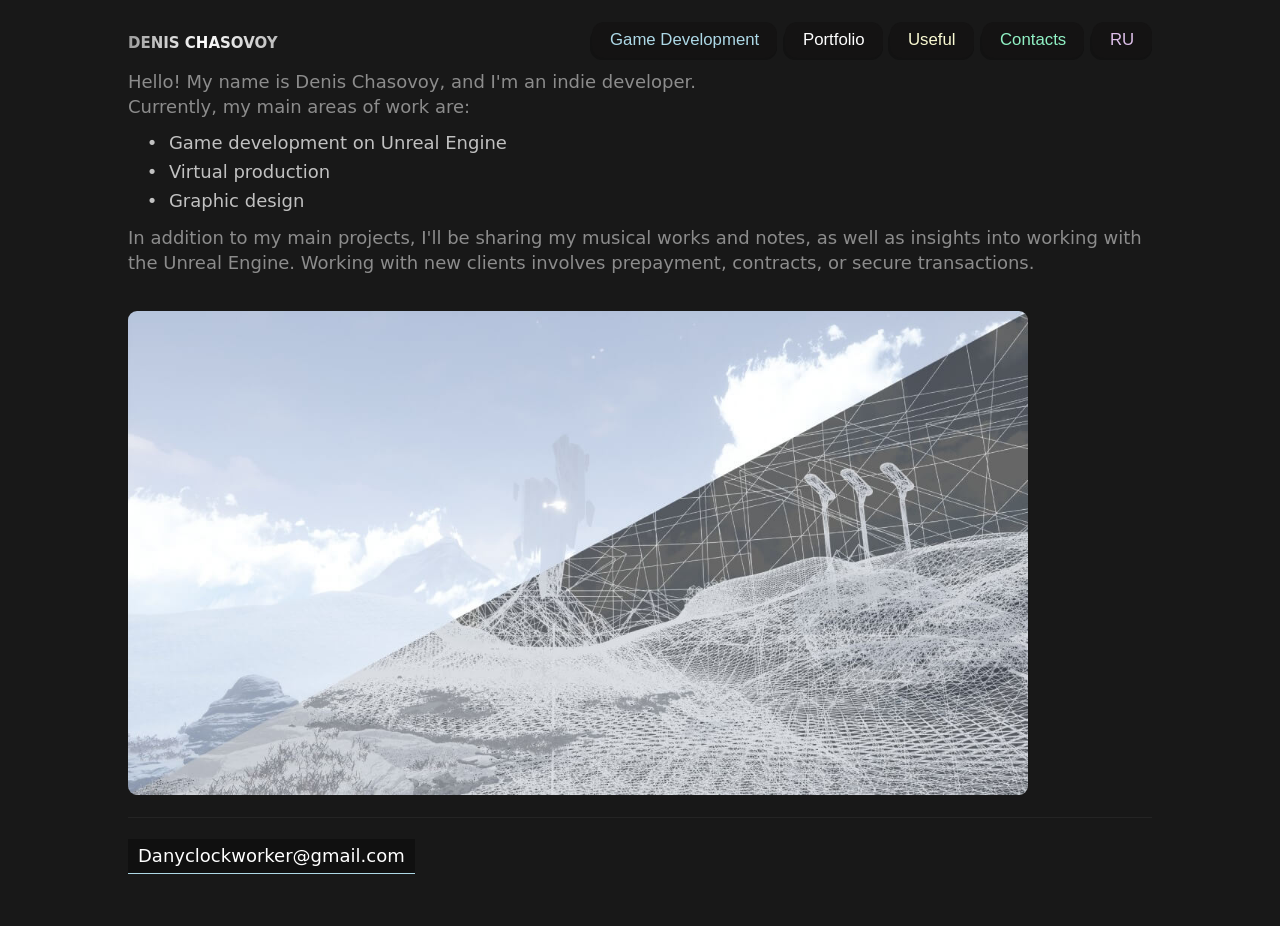
==== docs/index_en.html @ 3c7880d0 "2" ====
<!DOCTYPE html>
<html lang="en">
  <head>
    <meta charset="utf-8">
    <meta name="viewport" content="width=device-width,initial-scale=1">
    <link rel="icon" href="img/ico.png" sizes="32x32">
    <title>Denis Chasovoy</title>
    <meta name="description" content="Indie Developer, UE Generalist, Designer Denis Chasovoy">
    
    <!-- Base -->
    <meta property="og:title" content="Indie Developer Denis Chasovoy">
    <meta property="og:description" content="Game Development, CGI Trailers, Design, and Useful Information about Unreal Engine.">
    <meta property="og:image" content="img/ico.png">
    
    <!-- Style -->
    <link rel="stylesheet" href="style.css">
  </head>
  <body>
    <!-- Welcome to my website, we're always glad to those who look into the essence. -->
    <header>
      <h1>
        <a href="#home" style="font-stretch: expanded; font-optical-sizing: auto; font-variant: all-petite-caps; font-size: larger; background: linear-gradient(to right, #9d9d9d, #ffffff, #bbbbbb); -webkit-background-clip: text; /* Clip the background based on text */ -webkit-text-fill-color: transparent; /* Transparent text */">Denis Chasovoy</a>
      </h1>
      <nav id="menu">
    <button class="pushable"><a href="#gamemaking"><span class="shadow"></span><span class="edge"></span><span class="front"><div style="color: lightblue;">Game Development</div></span></a></button>
     <!-- скрыто временно  <button class="pushable"><a href="#music"><span class="shadow"></span><span class="edge"></span><span class="front"><div style="color: antiquewhite;">Music</div></span></a></button> -->
    <button class="pushable"><a href="#portfolio"><span class="shadow"></span><span class="edge"></span><span class="front">Portfolio</span></a></button>
    <button class="pushable"><a href="#useful"><span class="shadow"></span><span class="edge"></span><span class="front"><div style="color: lightgoldenrodyellow;">Useful</div></span></button></a>
    <button class="pushable"><a href="#contacts" ><span class="shadow"></span><span class="edge"></span><span class="front"><div style="color:#90f1c4;">Contacts</div></span></button></a>
    <button class="pushable"><a href="/index.html"><span class="shadow"></span><span class="edge"></span><span class="front"><div style="color: #ddbfe9;">RU</div></span></button></a>
      </nav>
    </header>
<main>

<section id="home"> <!-- About Me -->
        <p>Hello! My name is Denis Chasovoy, and I'm an indie developer.
<br>Currently, my main areas of work are:</p>
  <ul style="color:#c1c1c1; margin: 9px 1px 12px 18px;">
  <li>Game development on Unreal Engine</li>
   <li>Virtual production</li>
    <li>Graphic design</li>
</ul>
<p>In addition to my main projects, I'll be sharing my musical works and notes, as well as insights into working with the Unreal Engine. Working with new clients involves prepayment, contracts, or secure transactions.</p>
        <figure> 
          <a href="#img-about">         
            <img loading="lazy" alt="" src="img/Promo.jpg" width="900" height="600" style="cursor: auto; width: 900px !important;">
          </a>  
<hr><p class="mail"><a href="mailto:Danyclockworker@gmail.com"> Danyclockworker@gmail.com</a></p></figure>
</section>

<section id="gamemaking"> <!-- Game Development -->
<article>
  <h2>ArtGameJam<time datetime="2024-12-08">08.12.2024</time></h2>
  <img src="img/ArtGameJam_Kontainer.gif" width="320px" alt="Kontainer">
  <p>I want to share an incredible event that I was lucky to participate in and even act as a co-organizer. It was the world’s first performance where video games were created in collaboration with contemporary artists. The task was to create a game within 48 hours based on a concept devised by an artist. <br>In my case, it was Dasha Rastunina's idea - Schrödinger's Container. In the end, we created a game that evokes emotions. Come to the exhibition of this and other works, opening on December 17th in Kaliningrad at the Rezanium venue! <br><br> p.s. Special thanks to the Walrus team, you’re the best! :)<small> <br><a href="https://danyclockworker.itch.io/schredengercontainer">Download and play now</a><br>#ArtGameJam #Rezanium #Kaliningrad #indie #UE #indie </small></p>
  <hr>
</article>
  
<article>
<h2>In the Forest <time datetime="2024-04-16">16.04.2024</time></h2>
          <p> An atmospheric tale about a lost person for Ludume Dare 55. <br> Will you survive, overcome the trials, and make it back home, or will the forest become your eternal refuge?<br><small> <a href="https://danyclockworker.itch.io/vlesu">Download</a> #ludumdate55 #gamejam #LD55</small></p>
          <img src="https://static.jam.host/raw/b3e/04/z/61c27.gif" width="400px" alt="Vlesu">
        <hr>
</article>
  
    <article>
          <h2>Happy Lab<time datetime="2023-10-26">26.10.2023</time></h2>
          <p>Long-awaited release on Steam. <br> Welcome to the "Happy Lab"! You are undergoing an internship at the most advanced scientific complex. Your daily task is to train the artificial intelligence "Aurora" by conducting tests on a test mannequin.<br><small> <a href="https://store.steampowered.com/app/649960/Happy_Lab/">Download</a> #HappyLab #indie #UE </small></p>
          <img src="https://store.steampowered.com/gfxproxy/betagfx/apps/649960/header.jpg?t=1702650028" width="400px" alt="HappyLab">
        <hr>
       </article>

        <article>
          <h2>KEG 2023<time datetime="2023-08-05">05.08.2023</time></h2>
          <p>I'm very glad I had the opportunity to participate in the Kaliningrad Annual Jam (KEG), the theme was "Keeper of Ruins." The player is a lighthouse keeper (based on the lighthouse in Zalivino, KO) inside a toy sphere. Voxel atmosphere, day and night cycle. During the day, everyday tasks, and at night, you need to fend off ghosts, otherwise they'll tear the whole island apart. Turned out to be a decent meditative game. <br><small> <a href="https://danyclockworker.itch.io/lighthouse-keeper">Download</a> #KEG2023 #gamejam #UnrealEngine #indie </small></p>
          <img src="https://img.itch.zone/aW1hZ2UvMjIwNzA4MS8xMzA3MzE5My5wbmc=/original/G%2BuMRD.png" width="400px" alt="Lighthouse Keeper">
        <hr>
       </article>

       <article>
  <h2>Happy Lab<time datetime="2023-05-01">July 1, 2023</time></h2>
  <p>A demo of our game "Happy Lab" has been released. You are undergoing an internship at the forefront scientific institution, the Happiness Laboratory. Your daily task is to train the artificial intelligence "Aurora" by conducting tests on a test dummy.<small> <a href="https://store.steampowered.com/app/649960/Happy_Lab">On Steam</a> #happylab #indie #ue5 #UnrealEngine </small></p>
  <img src="https://store.steampowered.com/gfxproxy/betagfx/apps/649960/extras/banner_01_400.gif" width="400px" alt="HappyLab">
  <hr>
</article>

<article>
  <h2>Ludum 53<time datetime="2023-05-01">May 1, 2023</time></h2>
  <p>Ludum Dare 53, the theme of the jam was "Delivery." We made a game about Prometheus, where you need to deliver fire to people while avoiding attacks from Hephaestus and Zeus.<small> <a href="https://ldjam.com/events/ludum-dare/53/pyrospectra">Download</a> #ludumdate53 #gamejam #LD53 #ue5 #UnrealEngine </small></p>
  <img src="https://static.jam.host/raw/b3e/04/z/58645.gif" width="400px" alt="Pyrospectra">
  <hr>
</article>

<article>
  <h2>GGJ 2023<time datetime="2022-01-28">February 5, 2023</time></h2>
  <p>This time, I had the opportunity to participate in the GGJ in Chelyabinsk. The main focus of the game was on graphics and atmosphere, with simple mechanics. We play in a nature simulator where you need to collect genome details on the map. The game has 5 stages with gradual complexity, perfect for beginners. I might release an improved version on itch later.<small> <a href="https://globalgamejam.org/2023/games/luca-6">Download</a> #GGJ #eecs_ggj #ggj_chel #ue4 #UnrealEngine #GGJ23</small></p>
  <img src="https://ggj.s3.amazonaws.com/styles/game_sidebar__wide/featured_image/2023/02/130288/highresscreenshot00000.jpg" width="400px" alt="LUCA">
  <hr>
</article>

<article>
  <h2>Ludum 52<time datetime="2022-01-28">January 10, 2023</time></h2>
  <p>As part of the Ludum Dare 52 game jam, my son and I created a game. The theme of the jam was "Harvest." You play as a plant that needs to survive the winter on the windowsill. Drink water and stay in the light.<small> <a href="https://ldjam.com/events/ludum-dare/52/plantome">Download</a> #ludumdate52 #gamejam #LD52 #ue4 #UnrealEngine </small></p>
  <img src="https://static.jam.host/content/b3e/04/z/56227.png.480x384.fit.jpg" width="400px" alt="Plantome">
  <hr>
</article>

<article>
  <h2>GGJ 2022<time datetime="2022-01-28">January 28, 2022</time></h2>
  <p>Another Global Game Jam has concluded. This time, we created a game about resource mining on the Moon. You must find shelter from the scorching sun while simultaneously extracting resources to move the train.<small> <a href="https://globalgamejam.org/2022/games/moontrain-0">Download</a> #GGJ #ggj_kld #ue4 #UnrealEngine #GGJ22</small></p>
  <img src="https://ggj.s3.amazonaws.com/styles/game_sidebar__wide/featured_image/2022/01/130288/cover_moontrain_3.png" width="400px" alt="Moon Train">
  <hr>
</article>

<article>
  <h2>Ludum Dare 49<time datetime="2021-10-05">October 5, 2021</time></h2>
  <p>Your spaceship has suffered a mishap, and the gravitational stabilizer is malfunctioning. You need to repair it amidst constantly changing gravity conditions. Controls: W-S, space, and left mouse button.<small> <a href="https://ben-yazi.itch.io/gravitrouble">Play Online</a> #LD49 #LD49_kld #ue4 #UnrealEngine</small></p>
  <img src="https://img.itch.zone/aW1nLzcxMzYzNzgucG5n/315x250%23c/9ZqGUG.png" width="400px" alt="Gravity Trouble">
  <hr>
</article>

<article>
  <h2>Cyberpunker<time datetime="2021-09-29">September 29, 2021</time></h2>
  <p>Mobile game for Android. A police simulator set in the world of cyberpunk. Before you get assignments, you need to serve in the academy.<br><small> #ue4 #UnrealEngine  </small></p>
  <iframe width="400px" height="315" src="https://www.youtube.com/embed/R6Gh_0UzmsY" title="YouTube video player" frameborder="0" allow="accelerometer; autoplay; clipboard-write; encrypted-media; gyroscope; picture-in-picture" allowfullscreen></iframe>
  <hr>
</article>

<article>
  <h2>GGJ 2021<time datetime="2021-01-28">January 28, 2021</time></h2>
  <p>You play as a homeless dog shivering on the winter streets of an ordinary Russian town. One day, you encounter a sad person who notices you. You both are searching for something, but effort is needed to find it. - Controls: WSAD for movement. E - bark. Space - jump. You can pick up items (flashlight and stick) by touching them.<small> <a href="https://globalgamejam.org/2021/games/dog-alone-8">Download</a>#GGJ #ggj_kld #ue4 #UnrealEngine #GGJ21</small></p>
  <img src="https://ggj.s3.amazonaws.com/styles/game_sidebar__wide/featured_image/2021/01/130288/dogalone_2.png" width="400px" alt="Dog Alone">
  <hr>
</article>

<article>
  <h2>GGJ 2020<time datetime="2020-01-28">January 28, 2020</time></h2>
  <p>This game is about a person trying to regain their memory. We have 3 levels with different styles and dimensions, representing one person's brain. By playing this game, we restore their memory.<br><small> <a href="https://globalgamejam.org/2020/games/life-one-person-9">Download</a> #GGJ #ue4 #UnrealEngine #GGJ20</small></p>
  <img src="https://ggj.s3.amazonaws.com/styles/game_content__wide/games/screenshots/2020/02/130288/photo_2020-02-02_15-45-53.jpg" width="400px" alt="My Memory">
  <hr>
</article>

<article>
  <h2>Island Battle - GGJ 2019<time datetime="2019-01-28">January 28, 2019</time></h2>
  <p>My home is my fortress! A turn-based two-player game. Core control with W-A-S-D. War broke out between two neighboring islands, the goal is to defend your home.<br><small><a href="https://globalgamejam.org/2019/games/%D0%B1%D0%B8%D1%82%D0%B2%D0%B0-%D0%BE%D1%81%D1%82%D1%80%D0%BE%D0%B2%D0%BE%D0%B2">Download</a> #GGJ #ue4 #UnrealEngine #GGJ19</small></p>
  <img src="https://ggj.s3.amazonaws.com/styles/game_sidebar__wide/featured_image/2019/01/130288/bscrt_0.png" width="400px" alt="Screenshot 1">
  <hr>
</article>

<article>
  <h2>Hamster's Escape - GGJ 2018<time datetime="2019-01-28">January 28, 2018</time></h2>
  <p>This story begins long ago in a distant secret laboratory where no ordinary human foot has ever set foot. Once everything was fine, many happy neighbors enjoyed their hamster life, where wonderful food fell from the sky for dances, and the light shone brighter only from the morning jog in the favorite wheel. But something went wrong and only Lambert remained alive. Supplies gradually started running out, and the face of the man in the white coat hadn't been seen for a long time; something needed to be done. For this purpose, resourceful Lambert came up with a wonderful system; only a hit would shatter the ball, but he needed to ensure energy transmission for fast growth despite having paws.<br><small><a href="https://globalgamejam.org/2018/games/run-hamster">Download</a> #GGJ #ue4 #UnrealEngine #GGJ18</small></p>
  <img src="https://ggj.s3.amazonaws.com/styles/game_sidebar__wide/game/featured_image/d45.jpg" width="400px" alt="Island Battle">
  <hr>
</article>

<article>
  <h2>Resonance - GGJ 2017<time datetime="2019-01-28">January 28, 2017</time></h2>
  <p>This game tells the story of a lost soul wandering through floating islands. Our character must find a way out to find peace. But it's not that simple. The mighty crystal - the heart of the small cloud area - is gradually cracking, resonating around locations, creating an unfavorable situation for both the area and our character. Music plays a significant role in the game, accompanying your actions. Correctly passing locations leads to your immediate victory, while mistakes lead to defeat or uncomfortable situations where balance is hard to maintain. The world is crumbling. You have 6 minutes to reach the top. R - restart. E - Use. <br><small><a href="https://globalgamejam.org/2017/games/resonanse">Download</a> #GGJ #ue4 #UnrealEngine #GGJ17</small></p>
  <img src="https://ggj.s3.amazonaws.com/styles/game_sidebar__wide/game/featured_image/prev.png" width="400px" alt="Resonance">
  <hr>
</article>

<article>
  <h2>Haunt: The Planet<time datetime="2015-08-15">August 15, 2015</time></h2>
  <p>Mobile space arcade game, worked on UI, backgrounds, and sprites for it.<br><small><a href="https://apps.apple.com/us/app/haunt-the-planet-infinite-space-battle/id993485229?uo=4">Download on App Store</a></small></p>
  <img src="img/1.jpg" width="400px" alt="Haunt: The Planet">
  <hr>
</article>

<article>
  <h2>Terminal Mania - Game for Qiwi Wallet<time datetime="2013-04-12">April 12, 2013</time></h2>
  <p>Flash game. The plot was built around setting up and taking care of a terminal, with each terminal generating income. Terminals needed to be collected, protected from drunk homeless people; users also got angry and vandalized our terminal if they couldn't pay. As a result, the gameplay turned out to be quite amusing, and the client was satisfied.<br><small></small></p>
  <img src="img/q1.jpg" width="400px" alt="Terminal Mania"><img src="img/q2.jpg" width="400px" alt="Terminal Mania" style="margin-top: 10px;">
  <hr>
</article>

</section>

<section id="music"> <!-- Music -->
  <h2>Album 2021</h2><br>
    <h3>Adaptive Melody</h3>
    <audio preload="auto" src="music/2022/DC - adaptive mus.mp3" controls="controls" controlsList="download"></audio>

    <h3>Process</h3>
    <audio src="music/2022/DC - process.mp3" controls="controls" controlsList="download"></audio>       

    <h3>Predawn</h3>
    <audio src="music/2022/DC - predawn.mp3" controls="controls" controlsList="download"></audio>       

    <h3>Sedov</h3>
    <audio src="music/2022/DC - Sedov.mp3" controls="controls" controlsList="download"></audio>     

<hr>

  <h2>Album 2014 Acoustic</h2><br>
    <h3>Daphne's Melody</h3>
    <audio preload="auto" src="music/Денис-Часовой-Мелодия-Дафны-.mp3" controls="controls" controlsList="download"></audio>

    <h3>Home</h3>
    <audio src="music/Денис-Часовой-Дом.mp3" controls="controls" controlsList="download"></audio>       
<hr>
  <h2>Album 2012 Night Melodies</h2><br>
    <h3>Mechanism</h3>
    <audio preload="auto" src="music/Денис-Часовой-Механизм.mp3" controls="controls" controlsList="download"></audio>

    <h3>Water</h3>
    <audio src="music/Денис-Часовой-Вода.mp3" controls="controls" controlsList="download"></audio>

    <h3>Night Melodies</h3>
    <audio src="music/Денис-Часовой-Ночные-мелодии.mp3" controls="controls" controlsList="download"></audio>

    <h3>Desert</h3>
    <audio src="music/Денис-Часовой-Пустыня.mp3" controls="controls" controlsList="download"></audio>

    <h3>Gravity</h3>
    <audio src="music/Денис-Часовой-Гравитация.mp3" controls="controls" controlsList="download"></audio>

    <h3>Reflections</h3>
    <audio src="music/Денис-Часовой-Раздумья.mp3" controls="controls" controlsList="download"></audio>  
<hr>
<h2>Album 2009 Point of View</h2><br>
    <h3>Purple Rain</h3>
    <audio preload="auto" src="music/Денис-Часовой-Purple-rain.mp3" controls="controls" controlsList="download"></audio>

    <h3>Hawaii</h3>
    <audio src="music/Денис-Часовой-Гаваи.mp3" controls="controls" controlsList="download"></audio>

    <h3>Stop</h3>
    <audio src="music/Денис-Часовой-STOP.mp3" controls="controls" controlsList="download"></audio>

    <h3>Cold War</h3>
    <audio src="music/Денис-Часовой-Холодная-война.mp3" controls="controls" controlsList="download"></audio>

    <h3>Break Stereotypes of Actions</h3>
    <audio src="music/Денис-Часовой-ломай-стереотипы-действий.mp3" controls="controls" controlsList="download"></audio>

    <h3>Flight into the Distance</h3>
    <audio src="music/Денис-Часовой-Полет-в-даль.mp3" controls="controls" controlsList="download"></audio>
<hr>
 <h1>My Music:</h1>
    <h2>Album 2008 Demos</h2><br>
    <h3>Oblivion</h3>
    <audio preload="auto" src="music/Денис-Часовой-Забвение.mp3" controls="controls" controlsList="download"></audio>

    <h3>In Folk</h3>
    <audio src="music/Денис-Часовой-In-Folk.mp3" controls="controls" controlsList="download"></audio>

    <h3>Dendy</h3>
    <audio src="music/Денис-Часовой-Dendy.mp3" controls="controls" controlsList="download"></audio>
<hr>
</section>

<section id="portfolio"> <!-- Photos -->
        
        <p style="font-size: initial; color:whitesmoke;">IndieGame. Virtual Production. XR Stages</p>

        <!-- Examples -->
        
        <div class="grid">
          <a href="#img-07"><img loading="" alt="" src="img/7.jpg"><p class="txt">Happylab</p></a>
          <a href="#img-08"><img loading="" alt="" src="img/8.jpg"><p class="txt">XR stages</p></a>
          <a href="#img-09"><img loading="" alt="" src="img/9.jpg"><p class="txt">XR stages</p></a>
          <a href="#img-10"><img loading="" alt="" src="img/10.jpg"><p class="txt">Virtual production.</p></a>
          <a href="#img-11"><img loading="" alt="" src="img/11.jpg"><p class="txt">Virtual production.</p></a>
          <a href="#img-12"><img loading="" alt="" src="img/12.jpg"><p class="txt">Virtual production.</p></a>
          <a href="#img-13"><img loading="" alt="" src="img/13.jpg"><p class="txt">XR stages</p></a>
          <a href="#img-14"><img loading="" alt="" src="img/14.jpg"><p class="txt">XR stages</p></a>
          <a href="#img-15"><img loading="" alt="" src="img/15.jpg"><p class="txt">Virtual production.</p></a>
          <a href="#img-16"><img loading="" alt="" src="img/16.jpg"><p class="txt">Virtual production.</p></a>
          <a href="#img-17"><img loading="" alt="" src="img/17.jpg"><p class="txt">XR stages</p></a>
        </div>
        <br><br>
        <hr>
        <p style="font-size: initial; color:whitesmoke;">Design</p>
    <div class="grid">
          <a href="#img-01"><img loading="" alt="" src="img/1.jpg"><p>Game Development</p></a>
          <a href="#img-02"><img loading="" alt="" src="img/2.jpg"><p>Logo Creation</p></a>
          <a href="#img-03"><img loading="" alt="" src="img/3.jpg"><p>Packaging Design</p></a>
          <a href="#img-04"><img loading="" alt="" src="img/4.jpg"><p>Presentation Design</p></a>
          <a href="#img-05"><img loading="" alt="" src="img/5.jpg"><p>Art Design</p></a>
          <a href="#img-06"><img loading="" alt="" src="img/6.jpg"><p>Graphic Design</p></a>
           </div>
        <br>Portfolio on Freelance: <a href="https://freelance.ru/danyclockworker">Freelance</a>
</section>
      
<section id="contacts"> <!-- Contacts -->
        
<p>Email for Contact:</p>
<p class="mail"><a href="mailto:Danyclockworker@gmail.com" style="font-size: large; ">Danyclockworker@gmail.com</a></p>
<hr>

</section>

<section id="useful"> <!-- Useful Blog -->
    <article>
          <h2>Quick Shutdown Shortcut<time datetime="2022-03-27">30.04.2022</time></h2>
          <p> There's a little-known way to create a shortcut that will perform shutdown actions instantly (for lazy people like me). <br>Create a shortcut and enter the following in the Target field:<br><small>C:\Windows\System32\rundll32.exe PowrProf.dll,SetSuspendState</small>, this is for hibernation. <br>For shutting down the system:<br><small>C:\Windows\System32\rundll32.exe PowrProf.dll, shutdown -s -t 00</small><br><small><a href="files/turnoff.zip" download>You can download it from this link</a></small></p><br>p.s. If you have a different Windows location, don't forget to modify it accordingly.<br>
          <img src="img/turnoff.jpg" width="300px" alt="turn off">
        <hr>
       </article>

        <article>
          <h2>Material Facing the Player<time datetime="2022-03-27">28.03.2022</time></h2>
          <p> There's a misconception that you can't create logic inside a material to make it always face the player. Through trial and error, I managed to achieve the desired effect using World Position Offset.<br><small> <a href="files/facetoactor.txt" download>Download</a> (paste inside your material)</small></p>
          <img src="files/facetoactor.jpg" width="800px" alt="darktheme css">
        <hr>
       </article>

        <article>
          <h2>Bokeh Effect<time datetime="2022-03-27">28.03.2022</time></h2>
          <p> Proper settings for bokeh in post-processing.</p>
          <img src="files/Bokeh.jpg" width="300px" alt="darktheme css">
        <hr>
       </article>


        <article>
          <h2>CSS Style for Basic HTML5 Player<time datetime="2022-03-27">27.03.2022</time></h2>
          <p> When I was building this website, I needed to play audio. Unfortunately, the default HTML5 player's visual style doesn't suit a dark theme. Surprisingly, I couldn't find anything decent online (without JS) until now. So, after studying the specification, I created my own style.<br><small> <a href="files/darkthemes.css" download>You can download it from this link</a>, just add these values to your style file.</small></p>
          <img src="files/dark.jpg" width="600px" alt="darktheme css">
        <hr>
       </article>
       
       
</section>

</main>
    
    <!-- ----------
    LIGHTBOX IMAGES
    ----------- -->

    <!-- portfolio grid -->
    
    <a href="#portfolio" class="lightbox" id="img-01"><img loading="" alt="" src="img/1.jpg"</a>
    <a href="#portfolio" class="lightbox" id="img-02"><img loading="" alt="" src="img/2.jpg"</a>
    <a href="#portfolio" class="lightbox" id="img-03"><img loading="" alt="" src="img/3.jpg"</a>
    <a href="#portfolio" class="lightbox" id="img-04"><img loading="" alt="" src="img/4.jpg"</a>
    <a href="#portfolio" class="lightbox" id="img-05"><img loading="" alt="" src="img/5.jpg"</a>
    <a href="#portfolio" class="lightbox" id="img-06"><img loading="" alt="" src="img/6.jpg"</a>
    <a href="#portfolio" class="lightbox" id="img-07"><img loading="" alt="" src="img/7.jpg"</a>
    <a href="#portfolio" class="lightbox" id="img-08"><img loading="" alt="" src="img/8.jpg"</a>
    <a href="#portfolio" class="lightbox" id="img-09"><img loading="" alt="" src="img/9.jpg"</a>
    <a href="#portfolio" class="lightbox" id="img-10"><img loading="" alt="" src="img/10.jpg"</a>
    <a href="#portfolio" class="lightbox" id="img-11"><img loading="" alt="" src="img/11.jpg"</a>
    <a href="#portfolio" class="lightbox" id="img-12"><img loading="" alt="" src="img/12.jpg"</a>
    <a href="#portfolio" class="lightbox" id="img-13"><img loading="" alt="" src="img/13.jpg"</a>
    <a href="#portfolio" class="lightbox" id="img-14"><img loading="" alt="" src="img/14.jpg"</a>
    <a href="#portfolio" class="lightbox" id="img-15"><img loading="" alt="" src="img/15.jpg"</a>
    <a href="#portfolio" class="lightbox" id="img-16"><img loading="" alt="" src="img/16.jpg"</a>
    <!-- Other images -->
  </body>
</html>
---- docs/style.css ----
* { margin: 0; padding: 0; box-sizing: border-box;
  
  /* Color scheme */
  
  --textcolor: #8c8c8c;
  --bgcolor: #181818;
  --highlight: #fff ;

}

@media (prefers-color-scheme: dark) {
  * {
    --textcolor: #8c8c8c;
    --bgcolor: #181818;
    --highlight: #fff;
  }
}

body {
  overflow-y:scroll;
  font-size: 18px;
  font-family: system-ui, sans-serif;
  line-height: 1.4;
  color: var(--textcolor);
  background: var(--bgcolor);
  position: relative;
  max-width: 64em;  /* remove this for a full-width layout */
  margin: 0 auto;  /* centers the layout */
}

/* ------- Button ------- */
  .pushable {
    position: relative;
    border: none;
    background: transparent;
    padding: 0;
    cursor: pointer;
    outline-offset: 4px;
    transition: filter 250ms;
    padding-left: 2px;
    user-select: none;
  }
  .shadow {
    position: absolute;
    top: 0;
    left: 0;
    width: 100%;
    height: 90%;
    border-radius: 12px;
    background: hsl(0deg 0% 0% / 0.25);
    will-change: transform;
    transform: translateY(2px);
    transition:
      transform
      600ms
      cubic-bezier(.3, .7, .4, 1);
  }
  .edge {
    position: absolute;
    top: 0;
    left: 1px;
    width: 98%;
    height: 91%;
    border-radius: 12px;
  }
  .front {
    display: block;
    position: relative;
    padding: 8px 18px;
    border-radius: 12px;
    font-size: 1.05rem;
    color: white;
    background: hsl(0deg 1.98% 7.72%);
    will-change: transform;
    transform: translateY(-4px);
    transition: transform 600ms cubic-bezier(.3, .7, .4, 1);
  }
  .pushable:hover {
    filter: brightness(110%);
  }
  .pushable:hover .front {
    transform: translateY(-6px);
    transition:
      transform
      250ms
      cubic-bezier(.3, .7, .4, 1.5);
  }
  .pushable:active .front {
    transform: translateY(-2px);
    transition: transform 34ms;
  }
  .pushable:hover .shadow {
    transform: translateY(4px);
    transition:
      transform
      250ms
      cubic-bezier(.3, .7, .4, 1.5);
  }
  .pushable:active .shadow {
    transform: translateY(1px);
    transition: transform 34ms;
  }
  .pushable:focus:not(:focus-visible) {
    outline: none;
  }


/* ------- Sections ------- */

section {
  padding: calc(6em + 5vw) 5vw 8vw 5vw;
  /* ! Everything below is needed ! */
  display: none;
  position: absolute;
  top: 0;
  min-height: 100vh;
  width: 100%;
  background: var(--bgcolor);
}

section:target { /* Show section */
  display: block;
}

section#home { /* Show #home by default */
  display: block;
}

/* ------- Header ------- */

header {
  padding: 2vw 5vw 0 5vw;
  display: flex;
  flex-wrap: wrap;
  position: absolute;
  width: 100%;
  z-index: 2;
}

header h1 {
  font-size: 1em;
  flex: 1; /* pushes nav to the right */
  white-space: nowrap;
  padding: 0 5vw .5em 0;
}

nav a:not(:last-of-type) {
  margin-right: 1.5vw;
}

/* ------- General ------- */

a {
  text-decoration: none;
  color: var(--highlight);
}

a:hover {
  text-decoration: none;
}

section h1 {
  font-size: 1em;
  margin: 0 0 1em 0;
}

h2 {
font-size: 1em;
    font-weight: 500;
    color: #dbdbdb;
}

h3, h4 {
font-size: 0.8em;
    font-weight: 400;
    color: #ad9b54;
    padding: 0px 0px 10px 0px;
    text-transform: uppercase;
}

p, ul, ol, article {
  max-width: 90ch; /* Limit line-length to 60 characters */
  margin-bottom: .6em;
}

ul {
  list-style-type: none;
}

ul li::marker {
  content: "\2022   ";
}

li {
  margin-bottom: .2em;
}

ul, ol {
  padding-left: 2ch;
}

b, strong {
  font-weight: 600;
}

small {
  font-size: .85em;
  color: lightblue;
}

hr {
  height: 1px;
  border: 0;
  background: currentColor;
  opacity: .1;
  margin: 1.2em 0;
}

abbr {
  text-decoration: none;
}

abbr[title]:hover {
  opacity: .7;
  cursor: help;
}

blockquote {
  padding-left: 2ch;
  opacity: .7;
  margin-bottom: .6em;
  position: relative;
}

blockquote:before {
  content: "";
  position:absolute;
  left: 0;
  top: .3em;
  bottom: .3em;
  background: currentColor;
  width: 1px;
  opacity: .2;
}

img, svg, video{
  display: block;
  max-width: 100%;
  height: auto;
  fill: currentColor;
      border-radius: 9px;
}

img:hover{ }

.txt {
pointer-events: none;
}

.mail {padding: 4px 10px 4px 10px;
    width: fit-content;
    color: lightblue;
    background-color: #00000057;
    border-bottom: 1px solid;}

    /* color: #ffffff;    box-shadow: inset 1px 2px 0px 20px #00798c;    padding: 4px 10px 4px 10px; border-radius: 5px; width: fit-content; */

audio {
width: 70%;
height: 40px;
filter: invert(0.92);
}


audio::-webkit-media-controls-panel {
  background-color: #fff;
}

audio::-webkit-media-controls-play-button {
  background-color: #ffdb4d;
  filter: invert(1);
  border-radius: 50%;
}


/* ---
audio::-webkit-media-controls-rewind-button

audio::-webkit-media-controls-return-to-realtime-button

audio::-webkit-media-controls-toggle-closed-captions-button
l ------- */



audio::-internal-media-controls-download-button {
    display:flex;
    overflow:visible;
}
  

audio::-webkit-media-controls-mute-button{
  background-color: #e1e1e1;
  border-radius: 50%;
}

audio::-webkit-media-controls-current-time-display{
    display: none;
}

audio::-webkit-media-controls-current-time-display
{
  color: #fff;
}
audio::-webkit-media-controls-time-remaining-display{
  display: none;
}

audio::-webkit-media-controls-play-button:hover {
  background-color: #dedede;
}
  
code, textarea {
  font-family: ui-monospace, SF Mono, Menlo, Monaco, Andale Mono, monospace;
  font-size: 1em;
  opacity: .7;
}

a code {
  opacity:1;
}

pre, textarea { /* for code samples */
  font-size: .9em;
  color: inherit;
  line-height:inherit;
  padding:.6em .9em;
  margin: .8em 0 1em 0;
  position: relative;
  display: block;
  width: 100%;
  white-space: pre;
  border:0;
  border-radius: 4px;
  background:rgba(255,255,100,.075);
  box-shadow: inset 1px 1px 0 rgba(0,0,0,.2), inset -1px -1px 0 rgba(0,0,0,.04) ;
}

/* Inline footnotes */

label {
  cursor: pointer;
  vertical-align: super;
  line-height: 1;
  font-size: .75em;
  padding-left: .1em;
}

label:hover {
  color: var(--highlight);
}

label:before {content:"[";}
label:after {content:"]";}

label + input,
label + input + small {
  display: none;
}

input:checked + small {
  display: block;
  padding: .8em 0 1em 2.5vw;;
}

/* Figures */

figure {
  margin: 2em 0 1.5em 0;
}

figure figcaption {
  margin: 0.8em 0 0 0;
  font-size: .85em;
  opacity: .7;
}

/* Responsive video embeds */

figure.video {
  position: relative;
  padding-bottom: 56.25%; /* 16:9 */
  height: 0;
  overflow: hidden;
}

figure.video iframe, figure.video object, figure.video embed {
  position: absolute;
  top: 0;
  left: 0;
  width: 100%;
  height: 100%;
  border: 0;
  visibility: hidden; /* so loading="lazy" should work? */
}

section:target iframe {
  visibility: visible;
}

/* External links */

a[href*="//"]:after { 
  font-weight: 300;
  font-size: .85em;
  content: "\2197"; /* top right arrow: ↗ */
  color: var(--textcolor);
  opacity: .25;
}

a[href*="//"]:hover:after {
  color: var(--highlight);
  opacity: 1;
}

/* File links */

a:before { 
  font-size: .7em;
  margin-right: .4em;
}

/* Add more filetypes here if you want */

a[href$=".pdf"]:before { content: "PDF"; }
a[href$=".txt"]:before { content: "TXT"; }
a[href$=".mp3"]:before { content: "MP3"; }
a[href$=".zip"]:before { content: "ZIP"; }
a[href$=".rar"]:before { content: "RAR"; }
a[href$=".jpeg"]:before,
a[href$=".jpg"]:before,
a[href$=".gif"]:before,
a[href$=".png"]:before { content: "IMG"; }

/* ------- News ------- */

article + article {
  margin-top: 4.5em;
}

article h2 {
  font-weight: 700;
  margin: 0 0 1em 0;
}

article time {
  margin-left: .6em;
  font-size: .8em;
  font-weight: 400;
  opacity: .7;
}

/* ------- Images Grid ------- */

.grid {
display: grid;
    grid-gap: 7vmin;
    grid-template-columns: repeat(auto-fill, minmax(300px, 1fr));
    grid-auto-flow: dense;
    padding: 0em 0;
}

.grid a {
  position: relative;
  border: 0;
}


/* For a square ratio */
.grid a:before {
  content: "";
  display: block;
  padding-top: 100%;
}

.grid a img {
  position: absolute;
  top: 0;
  width: 100%;
  height: 100%;
  object-fit: cover;
  border-radius: 7px;
}



/* ------- Slideshow ------- */

.slides {
  position: fixed;
  top: 0;
  left: 0;
  right: 0;
  height: 100vh;
  overflow-y: scroll;
  scroll-snap-type: y mandatory;
}

.slides figure {
  height: 100vh;
  padding: 0 5vw;
  margin: 0;
  display: grid;
  place-items: center;
  align-content: center;
  scroll-snap-align: center;
}

.slides figure img {
  max-height: 88vh; /* Adjust if needed */
}

.slides figure.cover {
  padding: 0;
}

.slides figure.cover img {
  max-height: none;
  position: absolute;
  z-index: -1;
  width: 100vw;
  height: 100vh;
  object-fit: cover;
}


/* ------- Lightbox ------- */
.grid a img:hover {
  transform: scale(1.02);
  filter: brightness(0.2) blur(1px);
}

.grid a:hover p{
text-align: center;
  color: white;
  font-size: 20px;
  z-index: 4;
  position: absolute;
  top: 50%;
  left: 30%;
  opacity: 1;
  transition: all ease-in-out 0.5s;
word-wrap: break-word;
 width: 200px;
}

 

/* ------- Lightbox ------- */

.lightbox {
  display: none;
  color: var(--textcolor);
}

.lightbox:target {
  position: fixed;
  top: 0;
  right: 0;
  bottom: 0;
  left: 0;
  display: grid;
  place-items: center;
  align-content: center;
  background: var(--bgcolor);
  border: 0;
  z-index: 3;
}

.lightbox img {
  max-height: 100vh;
  z-index: 4;
}

.lightbox:target:before { /* Loading spinner */
  content:"";
  height: 2em;
  width: 2em;
  animation: spin .8s infinite linear;
  border: 1px solid;
  border-right-color: transparent;
  border-radius: 50%;
  display: block;
  position: absolute;
  transform: translateX(-50%);
  opacity: .25;
}

@keyframes spin {
  0% { transform: rotate(0deg); }
  100% { transform: rotate(360deg); }
}

.lightbox:target:after { /* × to close */
content: "\00D7";
    position: fixed;
    font-size: 4em;
    font-weight: 500;
    line-height: 0;
    top: 0.75em;
    right: 1.5em;
    z-index: 4;
}

/* ------- Smaller screens ------- */

@media only screen and (max-width: 680px) {
  body { font-size: 16px; }
}

@media only screen and (max-width: 540px) {
  nav { width: 100%; display:grid; } /* Fix for older webkit versions */
  section{ padding: calc(9em + 20vw) 5vw 8vw 5vw; } /* Fix for older webkit versions */
}


@media only screen and (min-width: 800px) {
  section{ padding: calc(1em + 4vw) 5vw 2vw 5vw; } 
  }

@media print {
  
  nav, .lightbox:target:after { display: none; }
  
  article, figure, img {
    page-break-inside: avoid;
    break-inside: avoid;
  }
  
  /* Inline footnotes */
  
  label + input + small { display: inline; }
  label + input + small:before { content: "["; }
  label + input + small:after { content: "]"; }
  
  /* Slides */
  
  .slides, .slides figure {
    position: relative;
    height: auto;
    padding: 0;
  }

  .slides figure img, .slides figure.cover img {
    max-height: auto;
    position: relative;
    z-index: 1;
    width: auto;
    height: 100vh;
    object-fit: contain;
  }
    

}
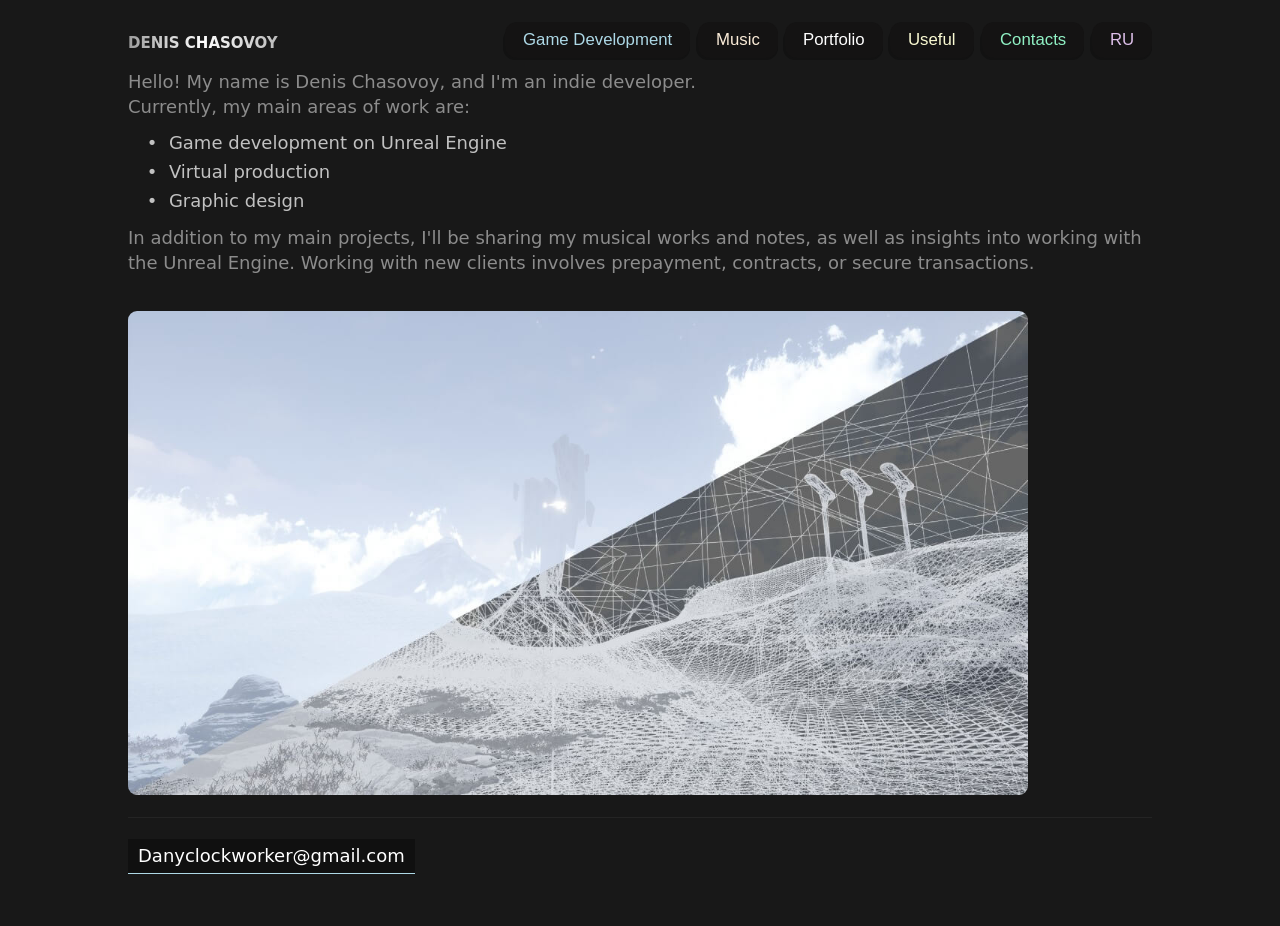
==== commit dd06c232: "clean up" ====
--- a/docs/index_en.html
+++ b/docs/index_en.html
@@ -23,7 +23,7 @@
       </h1>
       <nav id="menu">
     <button class="pushable"><a href="#gamemaking"><span class="shadow"></span><span class="edge"></span><span class="front"><div style="color: lightblue;">Game Development</div></span></a></button>
-     <!-- скрыто временно  <button class="pushable"><a href="#music"><span class="shadow"></span><span class="edge"></span><span class="front"><div style="color: antiquewhite;">Music</div></span></a></button> -->
+    <button class="pushable"><a href="#music"><span class="shadow"></span><span class="edge"></span><span class="front"><div style="color: antiquewhite;">Music</div></span></a></button>
     <button class="pushable"><a href="#portfolio"><span class="shadow"></span><span class="edge"></span><span class="front">Portfolio</span></a></button>
     <button class="pushable"><a href="#useful"><span class="shadow"></span><span class="edge"></span><span class="front"><div style="color: lightgoldenrodyellow;">Useful</div></span></button></a>
     <button class="pushable"><a href="#contacts" ><span class="shadow"></span><span class="edge"></span><span class="front"><div style="color:#90f1c4;">Contacts</div></span></button></a>
